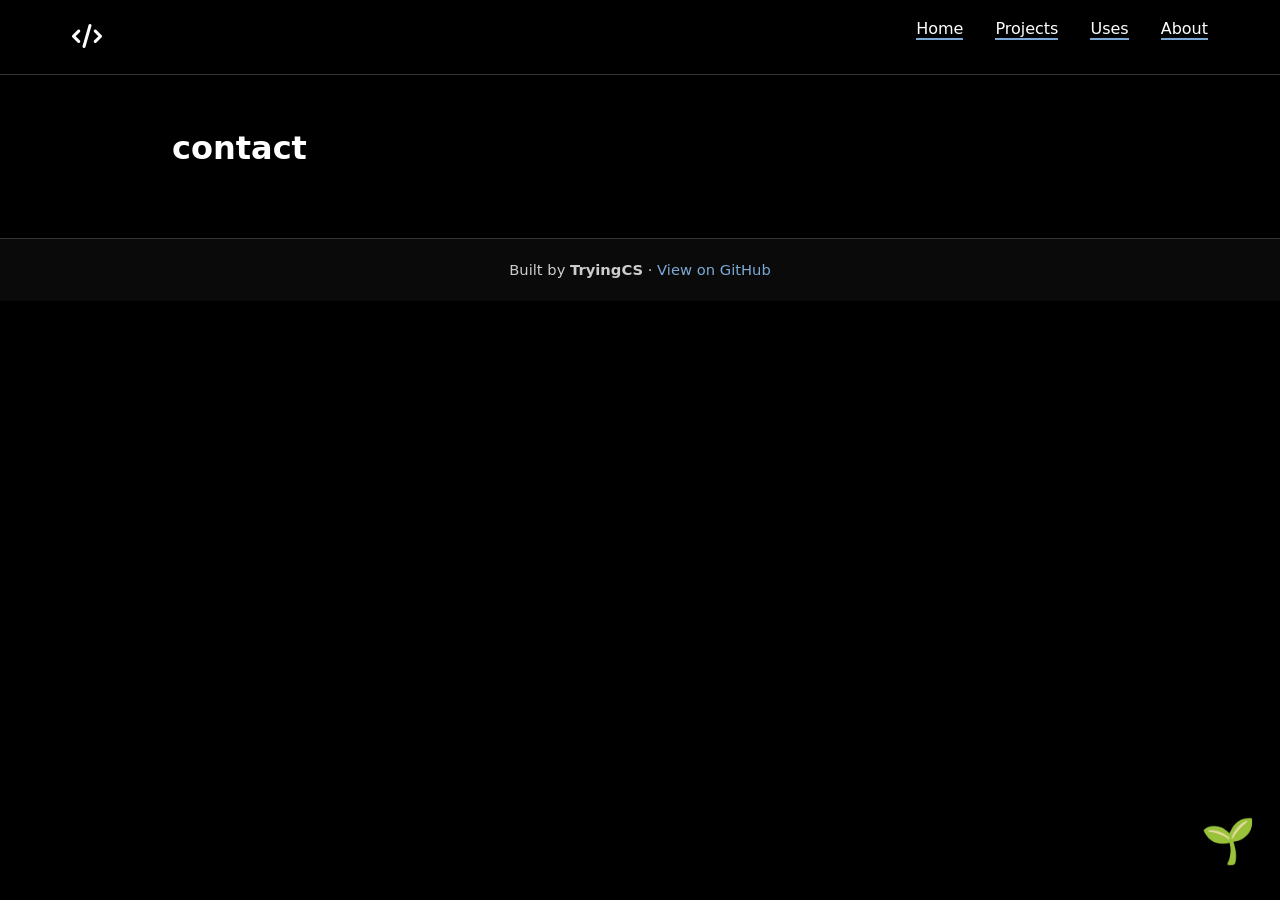
==== about/index.html @ 35458bf6 "remove  pages I don't want to add stuff to" ====
<!DOCTYPE html>
<html lang="en">
<head>
    <meta charset="UTF-8">
    <meta name="viewport" content="width=device-width, initial-scale=1.0">
    <title>Kissou's space</title>
    <link rel="stylesheet" href="https://cdnjs.cloudflare.com/ajax/libs/font-awesome/6.5.1/css/all.min.css">
    <link rel="stylesheet" href="/assets/css/style.css">
</head>
<body>
    <nav class="navbar">
        <div class="nav-container">
            <div class="nav-logo">
                <i class="fa-solid fa-code"></i>
                <span></span>
            </div>
            <ul class="nav-menu">
                <li class="nav-item"><a href="/" class="nav-link active">Home</a></li>
                <li class="nav-item"><a href="/projects/" class="nav-link">Projects</a></li>
                <li class="nav-item"><a href="/uses/" class="nav-link">Uses</a></li>
                <li class="nav-item"><a href="/about/" class="nav-link">About</a></li>

            </ul>
            <div class="hamburger" aria-label="Toggle menu">
                <span></span>
                <span></span>
                <span></span>
            </div>
        </div>
    </nav>

    <main class="container">
<h1>contact</h1>    
<a href=""></a>
    </main>

    <footer class="site-footer">
        <p>
            Built by <strong>TryingCS</strong> ·
            <a href="https://github.com/TryingCS/TryingCS.github.io" target="_blank" rel="noreferrer">View on GitHub</a>
        </p>
    </footer>

    <img id="watering-can" src="/assets/watering-can.png" alt="">
    <div id="plant-wrap" title="Water the plant"><span id="plant">🌱</span></div>
    <div id="water-popup"></div>

    <script src="/assets/js/plant.js"></script>
    <script src="/assets/js/navbar.js"></script>
</body>
</html>
---- assets/css/style.css ----
:root {
    --bg-main: #000000;
    --text-main: #ffffff;
    --text-sub: #cccccc;
    --card-bg: #111111;
    --navbar-border: #333333;
    --accent: #7ca9d6; /* Blue for links/accents */
    --shadow: rgba(202, 50, 50, 0.05);
}

/* Base Reset */
* { margin: 0; padding: 0; box-sizing: border-box; }

body {
    background-color: var(--bg-main);
    color: var(--text-main);
    font-family: system-ui, -apple-system, "Segoe UI", Roboto, sans-serif;
    line-height: 1.6;
}

/* Typography & Links */
h1, h2, h3, h4 { color: var(--text-main); margin: 2rem 0 1rem; }
p, ul, ol { margin-bottom: 1rem; }
ul { padding-left: 2rem; }

a { color: var(--accent); text-decoration: none; transition: color 0.2s ease; }
a:hover { color: #80c1ff; text-decoration: underline; }

/* Navbar */
.navbar {
    background-color: var(--bg-main);
    border-bottom: 1px solid var(--navbar-border);
    padding: 1rem 0;
    position: sticky;
    top: 0;
    z-index: 100;
}

.nav-container {
    max-width: 1200px;
    margin: 0 auto;
    padding: 0 2rem;
    display: flex;
    justify-content: space-between;
    align-items: center;
}

.nav-logo { font-size: 1.5rem; color: var(--text-main); }
.nav-menu { display: flex; list-style: none; gap: 2rem; }
.nav-link { color: var(--text-sub); font-weight: 500; }
.nav-link:hover { color: var(--text-main); text-decoration: none; }
.nav-link.active { color: var(--text-main); border-bottom: 2px solid var(--accent); }

/* Hamburger */
.hamburger { display: none; cursor: pointer; }
.hamburger span { display: block; width: 25px; height: 3px; margin: 5px 0; background-color: var(--text-main); }

/* Main Content */
.container { max-width: 1000px; margin: 3rem auto; padding: 0 2rem; }

/* --- PROJECTS & CARDS --- */
.hero { text-align: center; margin-bottom: 4rem; padding-top: 1rem; }
.hero h1 {
    font-size: clamp(2.3rem, 4vw, 4rem);
    font-weight: 700;
    margin-bottom: 1rem;
    color: var(--text-main);
    letter-spacing: 0.04em;
    text-transform: uppercase;
}
.subtitle {
    font-size: 1.08rem;
    color: var(--text-sub);
    max-width: 700px;
    margin: 0 auto;
    font-style: italic;
}

.featured-section { margin-bottom: 4rem; }
.featured-section h2 {
    font-size: clamp(1.8rem, 3vw, 2.4rem);
    font-weight: 700;
    margin-bottom: 2rem;
    text-align: center;
    color: var(--text-main);
    letter-spacing: 0.08em;
    text-transform: uppercase;
}

.grid {
    display: grid;
    grid-template-columns: repeat(auto-fit, minmax(280px, 1fr));
    gap: 2rem;
    width: 100%;
    margin-bottom: 2rem;
}

.card {
    background: var(--card-bg);
    padding: 2rem 1.75rem;
    border-radius: 0.9rem;
    border: 1px solid var(--navbar-border);
    box-shadow: 0 6px 18px var(--shadow);
    transition: transform 0.2s ease, box-shadow 0.2s ease, border-color 0.2s ease;
    text-align: left;
    position: relative;
}

.card:hover {
    transform: translateY(-4px);
    box-shadow: 0 10px 24px rgba(255, 255, 255, 0.08);
    border-color: var(--accent);
}

.card-icon { font-size: 1.8rem; color: var(--accent); margin-bottom: 0.9rem; }

.card a {
    text-decoration: none;
    color: var(--text-main);
    font-weight: 700;
    font-size: 1.2rem;
    display: block;
    margin-bottom: 0.5rem;
    transition: color 0.2s;
}

.card a:hover { color: var(--accent); }
.card p { color: var(--text-sub); margin: 0.5rem 0 0; line-height: 1.55; }

.tags { margin-top: 1.25rem; display: flex; gap: 0.5rem; flex-wrap: wrap; }
.tag {
    background: #222222;
    color: var(--text-sub);
    padding: 0.35rem 0.7rem;
    border-radius: 999px;
    font-size: 0.72rem;
    font-weight: 600;
    letter-spacing: 0.04em;
    text-transform: uppercase;
    border: 1px solid #444444;
}

.page-section {
    background: var(--card-bg);
    border: 1px solid var(--navbar-border);
    border-radius: 0.9rem;
    padding: 2rem;
    text-align: center;
}

.cta-button {
    display: inline-block;
    padding: 0.8rem 1.8rem;
    background: var(--accent);
    color: #000000;
    text-decoration: none;
    border-radius: 0.5rem;
    font-weight: 700;
    letter-spacing: 0.04em;
    text-transform: uppercase;
    border: 1px solid var(--accent);
    transition: background-color 0.2s ease, transform 0.2s ease;
}

.cta-button:hover { background: #80c1ff; transform: translateY(-1px); }

/* --- PLANT EASTER EGG --- */
#plant-wrap {
    position: fixed;
    bottom: 1.5rem;
    right: 1.5rem;
    z-index: 10;
    font-size: 2.75rem;
    cursor: pointer;
    user-select: none;
    transition: transform 0.2s;
}
#plant-wrap:hover { transform: scale(1.05); }
#plant-wrap:active { transform: scale(0.97); }

#water-popup {
    position: fixed;
    bottom: 6rem;
    right: 1.5rem;
    z-index: 10;
    background: var(--card-bg);
    border: 1px solid var(--navbar-border);
    border-radius: 0.6rem;
    padding: 0.65rem 0.9rem;
    font-size: 0.82rem;
    opacity: 0;
    pointer-events: none;
    transform: translateY(6px);
    transition: opacity 0.25s, transform 0.25s;
    color: var(--text-main);
    box-shadow: 0 8px 20px rgba(255,255,255,0.06);
}

#water-popup.show { opacity: 1; transform: translateY(0); }

#watering-can {
    position: fixed;
    right: 5.5rem;
    bottom: 5rem;
    width: 110px;
    z-index: 11;
    pointer-events: none;
    opacity: 0;
    transform: rotate(-10deg) translateY(14px);
    transform-origin: 50% 85%;
    transition: opacity 0.3s ease, transform 0.35s ease;
    /* Add a subtle white glow so the watering can doesn't disappear into the black background */
    filter: drop-shadow(0 0 3px rgba(255, 255, 255, 0.8)); 
}

body.watering #watering-can {
    opacity: 1;
    transform: rotate(45deg) translateY(0);
}

.drop {
    position: fixed;
    z-index: 9;
    color: var(--accent);
    pointer-events: none;
    animation: fall 0.65s ease-in forwards;
}

@keyframes fall {
    to { transform: translate(12px, 60px); opacity: 0; }
}

/* --- FOOTER --- */
.site-footer {
    border-top: 1px solid var(--navbar-border);
    background: #0a0a0a;
    padding: 1.2rem 1rem;
    text-align: center;
    margin-top: 4rem;
}
.site-footer p { color: var(--text-sub); font-size: 0.92rem; margin: 0; }
.site-footer a { color: var(--accent); text-decoration: none; }
.site-footer a:hover { text-decoration: underline; }

/* --- MOBILE RESPONSIVENESS --- */
@media (max-width: 768px) {
    .nav-menu {
        position: fixed;
        left: -100%;
        top: 70px;
        flex-direction: column;
        background-color: var(--bg-main);
        width: 100%;
        text-align: center;
        transition: 0.3s;
        padding: 2rem 0;
        border-bottom: 1px solid var(--navbar-border);
    }
    .nav-menu.active { left: 0; }
    .hamburger { display: block; }
    
    #watering-can { width: 80px; right: 4rem; bottom: 4rem; }
    #plant-wrap { font-size: 2rem; right: 1rem; bottom: 1rem; }
    #water-popup { bottom: 4.5rem; right: 1rem; }
}
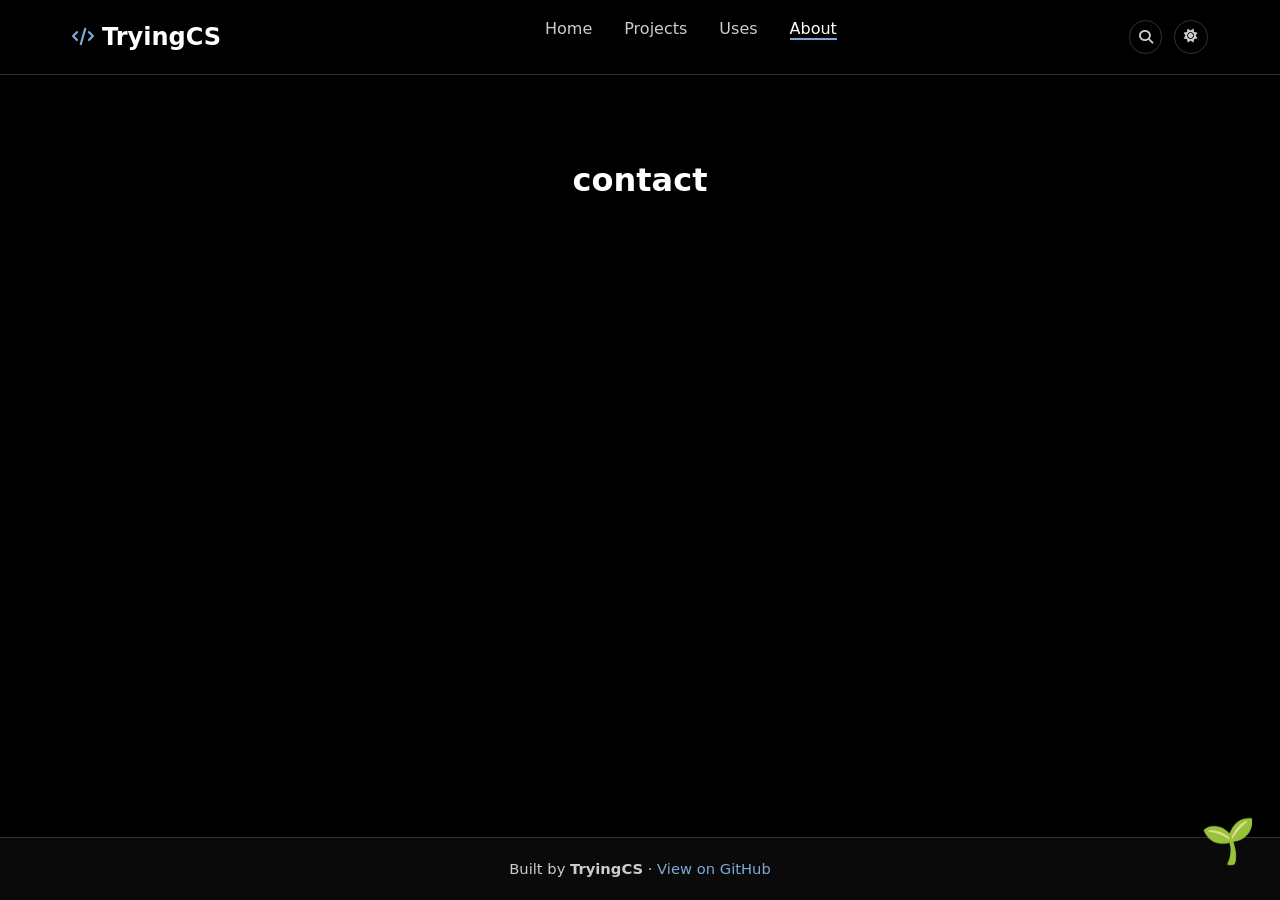
==== commit c1f778c5: "feat: add light theme toggle, navbar search, and consistent nav/footer Replace the mobile-only float" ====
--- a/about/index.html
+++ b/about/index.html
@@ -6,25 +6,38 @@
     <title>Kissou's space</title>
     <link rel="stylesheet" href="https://cdnjs.cloudflare.com/ajax/libs/font-awesome/6.5.1/css/all.min.css">
     <link rel="stylesheet" href="/assets/css/style.css">
+    <script>
+        // Apply a saved theme before paint so switching never flashes.
+        try { if (localStorage.getItem('theme') === 'light') document.documentElement.dataset.theme = 'light'; } catch (e) {}
+    </script>
 </head>
 <body>
     <nav class="navbar">
         <div class="nav-container">
-            <div class="nav-logo">
-                <i class="fa-solid fa-code"></i>
-                <span></span>
-            </div>
+            <a class="nav-logo" href="/">
+                <i class="fa-solid fa-code" aria-hidden="true"></i>
+                <span>TryingCS</span>
+            </a>
             <ul class="nav-menu">
-                <li class="nav-item"><a href="/" class="nav-link active">Home</a></li>
+                <li class="nav-item"><a href="/" class="nav-link">Home</a></li>
                 <li class="nav-item"><a href="/projects/" class="nav-link">Projects</a></li>
                 <li class="nav-item"><a href="/uses/" class="nav-link">Uses</a></li>
-                <li class="nav-item"><a href="/about/" class="nav-link">About</a></li>
+                <li class="nav-item"><a href="/about/" class="nav-link active" aria-current="page">About</a></li>
 
             </ul>
-            <div class="hamburger" aria-label="Toggle menu">
-                <span></span>
-                <span></span>
-                <span></span>
+            <div class="nav-actions">
+                <button type="button" class="nav-icon-btn" data-palette-open aria-label="Search pages" title="Search pages (Ctrl K)">
+                    <i class="fa-solid fa-magnifying-glass"></i>
+                </button>
+                <button type="button" class="theme-toggle" aria-label="Switch to light mode" aria-pressed="false" title="Switch to light mode">
+                    <i class="fa-solid fa-sun theme-icon theme-icon-sun" aria-hidden="true"></i>
+                    <i class="fa-solid fa-moon theme-icon theme-icon-moon" aria-hidden="true"></i>
+                </button>
+                <div class="hamburger" aria-label="Toggle menu">
+                    <span></span>
+                    <span></span>
+                    <span></span>
+                </div>
             </div>
         </div>
     </nav>
@@ -47,5 +60,7 @@
 
     <script src="/assets/js/plant.js"></script>
     <script src="/assets/js/navbar.js"></script>
+    <script src="/assets/js/theme.js"></script>
+    <script src="/assets/js/palette.js"></script>
 </body>
 </html>
--- a/assets/css/style.css
+++ b/assets/css/style.css
@@ -5,7 +5,40 @@
     --card-bg: #111111;
     --navbar-border: #333333;
     --accent: #7ca9d6; /* Blue for links/accents */
+    --accent-hover: #80c1ff;
+    --accent-contrast: #000000;
     --shadow: rgba(202, 50, 50, 0.05);
+    --card-hover-shadow: rgba(255, 255, 255, 0.08);
+    --popup-shadow: rgba(255, 255, 255, 0.06);
+    --footer-bg: #0a0a0a;
+    --tag-bg: #222222;
+    --tag-border: #444444;
+    --overlay: rgba(0, 0, 0, 0.5);
+    --hover-tint: rgba(124, 169, 214, 0.14);
+    --can-glow: rgba(255, 255, 255, 0.8);
+    color-scheme: dark;
+}
+
+/* Light theme — only applied when the toggle (or a saved choice) sets data-theme */
+html[data-theme="light"] {
+    --bg-main: #f8f7f4;
+    --text-main: #14161a;
+    --text-sub: #5a6068;
+    --card-bg: #ffffff;
+    --navbar-border: #e3e0d8;
+    --accent: #2f6ea8;
+    --accent-hover: #20507d;
+    --accent-contrast: #ffffff;
+    --shadow: rgba(23, 32, 53, 0.06);
+    --card-hover-shadow: rgba(23, 32, 53, 0.12);
+    --popup-shadow: rgba(23, 32, 53, 0.12);
+    --footer-bg: #f1efe9;
+    --tag-bg: #eeece5;
+    --tag-border: #dcd8ce;
+    --overlay: rgba(24, 26, 30, 0.35);
+    --hover-tint: rgba(47, 110, 168, 0.1);
+    --can-glow: rgba(0, 0, 0, 0.25);
+    color-scheme: light;
 }
 
 /* Base Reset */
@@ -16,7 +49,15 @@
     color: var(--text-main);
     font-family: system-ui, -apple-system, "Segoe UI", Roboto, sans-serif;
     line-height: 1.6;
-}
+    transition: background-color 0.3s ease, color 0.3s ease;
+    /* Keep the footer at the bottom even when the page is only a few lines tall */
+    min-height: 100vh;
+    min-height: 100dvh;
+    display: flex;
+    flex-direction: column;
+}
+
+main { flex: 1 0 auto; }
 
 /* Typography & Links */
 h1, h2, h3, h4 { color: var(--text-main); margin: 2rem 0 1rem; }
@@ -24,7 +65,7 @@
 ul { padding-left: 2rem; }
 
 a { color: var(--accent); text-decoration: none; transition: color 0.2s ease; }
-a:hover { color: #80c1ff; text-decoration: underline; }
+a:hover { color: var(--accent-hover); text-decoration: underline; }
 
 /* Navbar */
 .navbar {
@@ -34,6 +75,7 @@
     position: sticky;
     top: 0;
     z-index: 100;
+    transition: background-color 0.3s ease, border-color 0.3s ease;
 }
 
 .nav-container {
@@ -45,7 +87,64 @@
     align-items: center;
 }
 
-.nav-logo { font-size: 1.5rem; color: var(--text-main); }
+.nav-logo {
+    display: inline-flex;
+    align-items: center;
+    gap: 0.5rem;
+    font-size: 1.5rem;
+    font-weight: 700;
+    color: var(--text-main);
+    text-decoration: none;
+    white-space: nowrap;
+}
+.nav-logo i { font-size: 1.1rem; color: var(--accent); }
+.nav-logo:hover { color: var(--accent); text-decoration: none; }
+.nav-logo:focus-visible { outline: 2px solid var(--accent); outline-offset: 4px; border-radius: 4px; }
+
+.nav-actions { display: flex; align-items: center; gap: 0.75rem; }
+
+/* Search + theme buttons */
+.nav-icon-btn,
+.theme-toggle {
+    position: relative;
+    display: inline-flex;
+    align-items: center;
+    justify-content: center;
+    width: 2.1rem;
+    height: 2.1rem;
+    padding: 0;
+    border-radius: 50%;
+    border: 1px solid var(--navbar-border);
+    background: transparent;
+    color: var(--text-sub);
+    cursor: pointer;
+    transition: color 0.2s ease, border-color 0.2s ease, background-color 0.2s ease, transform 0.15s ease;
+}
+
+.nav-icon-btn:hover,
+.theme-toggle:hover {
+    color: var(--text-main);
+    border-color: var(--accent);
+    background: var(--hover-tint);
+}
+
+.nav-icon-btn:active,
+.theme-toggle:active { transform: scale(0.94); }
+
+.nav-icon-btn:focus-visible,
+.theme-toggle:focus-visible { outline: 2px solid var(--accent); outline-offset: 2px; }
+
+.nav-icon-btn i { font-size: 0.88rem; }
+
+.theme-toggle i {
+    position: absolute;
+    font-size: 0.85rem;
+    transition: opacity 0.25s ease, transform 0.4s cubic-bezier(0.4, 0, 0.2, 1);
+}
+.theme-icon-sun { opacity: 1; transform: rotate(0) scale(1); }
+.theme-icon-moon { opacity: 0; transform: rotate(-70deg) scale(0.5); }
+html[data-theme="light"] .theme-icon-sun { opacity: 0; transform: rotate(70deg) scale(0.5); }
+html[data-theme="light"] .theme-icon-moon { opacity: 1; transform: rotate(0) scale(1); }
 .nav-menu { display: flex; list-style: none; gap: 2rem; }
 .nav-link { color: var(--text-sub); font-weight: 500; }
 .nav-link:hover { color: var(--text-main); text-decoration: none; }
@@ -76,17 +175,6 @@
     font-style: italic;
 }
 
-.featured-section { margin-bottom: 4rem; }
-.featured-section h2 {
-    font-size: clamp(1.8rem, 3vw, 2.4rem);
-    font-weight: 700;
-    margin-bottom: 2rem;
-    text-align: center;
-    color: var(--text-main);
-    letter-spacing: 0.08em;
-    text-transform: uppercase;
-}
-
 .grid {
     display: grid;
     grid-template-columns: repeat(auto-fit, minmax(280px, 1fr));
@@ -101,14 +189,14 @@
     border-radius: 0.9rem;
     border: 1px solid var(--navbar-border);
     box-shadow: 0 6px 18px var(--shadow);
-    transition: transform 0.2s ease, box-shadow 0.2s ease, border-color 0.2s ease;
+    transition: transform 0.2s ease, box-shadow 0.2s ease, border-color 0.2s ease, background-color 0.3s ease;
     text-align: left;
     position: relative;
 }
 
 .card:hover {
     transform: translateY(-4px);
-    box-shadow: 0 10px 24px rgba(255, 255, 255, 0.08);
+    box-shadow: 0 10px 24px var(--card-hover-shadow);
     border-color: var(--accent);
 }
 
@@ -129,7 +217,7 @@
 
 .tags { margin-top: 1.25rem; display: flex; gap: 0.5rem; flex-wrap: wrap; }
 .tag {
-    background: #222222;
+    background: var(--tag-bg);
     color: var(--text-sub);
     padding: 0.35rem 0.7rem;
     border-radius: 999px;
@@ -137,22 +225,15 @@
     font-weight: 600;
     letter-spacing: 0.04em;
     text-transform: uppercase;
-    border: 1px solid #444444;
-}
-
-.page-section {
-    background: var(--card-bg);
-    border: 1px solid var(--navbar-border);
-    border-radius: 0.9rem;
-    padding: 2rem;
-    text-align: center;
+    border: 1px solid var(--tag-border);
+    transition: background-color 0.3s ease, border-color 0.3s ease, color 0.3s ease;
 }
 
 .cta-button {
     display: inline-block;
     padding: 0.8rem 1.8rem;
     background: var(--accent);
-    color: #000000;
+    color: var(--accent-contrast);
     text-decoration: none;
     border-radius: 0.5rem;
     font-weight: 700;
@@ -162,7 +243,7 @@
     transition: background-color 0.2s ease, transform 0.2s ease;
 }
 
-.cta-button:hover { background: #80c1ff; transform: translateY(-1px); }
+.cta-button:hover { background: var(--accent-hover); transform: translateY(-1px); }
 
 /* --- PLANT EASTER EGG --- */
 #plant-wrap {
@@ -193,7 +274,7 @@
     transform: translateY(6px);
     transition: opacity 0.25s, transform 0.25s;
     color: var(--text-main);
-    box-shadow: 0 8px 20px rgba(255,255,255,0.06);
+    box-shadow: 0 8px 20px var(--popup-shadow);
 }
 
 #water-popup.show { opacity: 1; transform: translateY(0); }
@@ -210,7 +291,7 @@
     transform-origin: 50% 85%;
     transition: opacity 0.3s ease, transform 0.35s ease;
     /* Add a subtle white glow so the watering can doesn't disappear into the black background */
-    filter: drop-shadow(0 0 3px rgba(255, 255, 255, 0.8)); 
+    filter: drop-shadow(0 0 3px var(--can-glow)); 
 }
 
 body.watering #watering-can {
@@ -233,17 +314,37 @@
 /* --- FOOTER --- */
 .site-footer {
     border-top: 1px solid var(--navbar-border);
-    background: #0a0a0a;
+    background: var(--footer-bg);
     padding: 1.2rem 1rem;
     text-align: center;
     margin-top: 4rem;
+    transition: background-color 0.3s ease, border-color 0.3s ease;
 }
 .site-footer p { color: var(--text-sub); font-size: 0.92rem; margin: 0; }
 .site-footer a { color: var(--accent); text-decoration: none; }
 .site-footer a:hover { text-decoration: underline; }
 
+/* --- EXTRA (PALETTE-ONLY) PAGES MIRRORED INTO THE MOBILE MENU --- */
+.nav-more,
+.nav-more-label { display: none; }
+
 /* --- MOBILE RESPONSIVENESS --- */
 @media (max-width: 768px) {
+    .nav-more { display: block; }
+    .nav-more-label {
+        display: block;
+        width: min(240px, 76%);
+        margin: 0 auto;
+        padding-top: 1.25rem;
+        border-top: 1px solid var(--navbar-border);
+        font-size: 0.68rem;
+        font-weight: 600;
+        letter-spacing: 0.16em;
+        text-transform: uppercase;
+        color: var(--text-sub);
+        opacity: 0.85;
+    }
+
     .nav-menu {
         position: fixed;
         left: -100%;
@@ -258,6 +359,9 @@
     }
     .nav-menu.active { left: 0; }
     .hamburger { display: block; }
+    .nav-actions { gap: 0.6rem; }
+    .nav-icon-btn,
+    .theme-toggle { width: 2.25rem; height: 2.25rem; }
     
     #watering-can { width: 80px; right: 4rem; bottom: 4rem; }
     #plant-wrap { font-size: 2rem; right: 1rem; bottom: 1rem; }
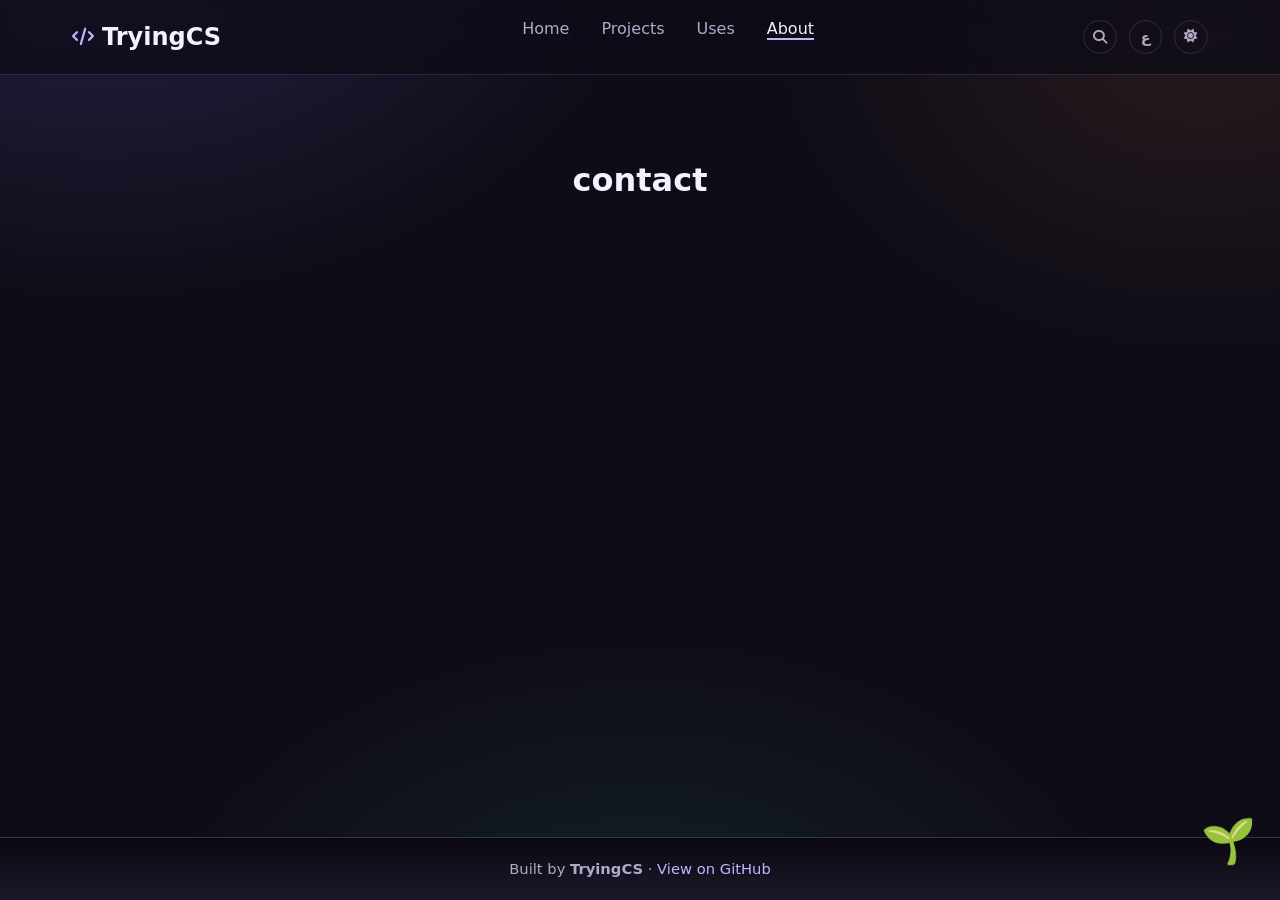
==== commit b5b1c8fa: "colors and stuff" ====
--- a/about/index.html
+++ b/about/index.html
@@ -1,11 +1,12 @@
 <!DOCTYPE html>
-<html lang="en">
+<html lang="en" dir="ltr">
 <head>
     <meta charset="UTF-8">
     <meta name="viewport" content="width=device-width, initial-scale=1.0">
-    <title>Kissou's space</title>
+    <title data-i18n="about.title">Kissou's space</title>
     <link rel="stylesheet" href="https://cdnjs.cloudflare.com/ajax/libs/font-awesome/6.5.1/css/all.min.css">
     <link rel="stylesheet" href="/assets/css/style.css">
+    <script src="/assets/js/i18n.js"></script>
     <script>
         // Apply a saved theme before paint so switching never flashes.
         try { if (localStorage.getItem('theme') === 'light') document.documentElement.dataset.theme = 'light'; } catch (e) {}
@@ -19,15 +20,18 @@
                 <span>TryingCS</span>
             </a>
             <ul class="nav-menu">
-                <li class="nav-item"><a href="/" class="nav-link">Home</a></li>
-                <li class="nav-item"><a href="/projects/" class="nav-link">Projects</a></li>
-                <li class="nav-item"><a href="/uses/" class="nav-link">Uses</a></li>
-                <li class="nav-item"><a href="/about/" class="nav-link active" aria-current="page">About</a></li>
+                <li class="nav-item"><a href="/" class="nav-link" data-i18n="nav.home">Home</a></li>
+                <li class="nav-item"><a href="/projects/" class="nav-link" data-i18n="nav.projects">Projects</a></li>
+                <li class="nav-item"><a href="/uses/" class="nav-link" data-i18n="nav.uses">Uses</a></li>
+                <li class="nav-item"><a href="/about/" class="nav-link active" aria-current="page" data-i18n="nav.about">About</a></li>
 
             </ul>
             <div class="nav-actions">
-                <button type="button" class="nav-icon-btn" data-palette-open aria-label="Search pages" title="Search pages (Ctrl K)">
+                <button type="button" class="nav-icon-btn" data-palette-open data-i18n-attr="aria-label:nav.search;title:nav.searchTitle" aria-label="Search pages" title="Search pages (Ctrl K)">
                     <i class="fa-solid fa-magnifying-glass"></i>
+                </button>
+                <button type="button" class="lang-toggle" data-lang-toggle aria-label="Switch to Arabic" title="Switch to Arabic">
+                    <span data-lang-label aria-hidden="true">ع</span>
                 </button>
                 <button type="button" class="theme-toggle" aria-label="Switch to light mode" aria-pressed="false" title="Switch to light mode">
                     <i class="fa-solid fa-sun theme-icon theme-icon-sun" aria-hidden="true"></i>
@@ -43,19 +47,19 @@
     </nav>
 
     <main class="container">
-<h1>contact</h1>    
-<a href=""></a>
+        <h1 data-i18n="about.heading">contact</h1>
+        <a href=""></a>
     </main>
 
     <footer class="site-footer">
         <p>
-            Built by <strong>TryingCS</strong> ·
-            <a href="https://github.com/TryingCS/TryingCS.github.io" target="_blank" rel="noreferrer">View on GitHub</a>
+            <span data-i18n="footer.builtBy">Built by</span> <strong>TryingCS</strong> ·
+            <a href="https://github.com/TryingCS/TryingCS.github.io" target="_blank" rel="noreferrer" data-i18n="footer.viewGithub">View on GitHub</a>
         </p>
     </footer>
 
     <img id="watering-can" src="/assets/watering-can.png" alt="">
-    <div id="plant-wrap" title="Water the plant"><span id="plant">🌱</span></div>
+    <div id="plant-wrap" title="Water the plant" data-i18n-attr="title:plant.title"><span id="plant">🌱</span></div>
     <div id="water-popup"></div>
 
     <script src="/assets/js/plant.js"></script>
--- a/assets/css/style.css
+++ b/assets/css/style.css
@@ -1,43 +1,59 @@
+/* Night garden: deep violet ink, iris primary, apricot + jade companions. */
 :root {
-    --bg-main: #000000;
-    --text-main: #ffffff;
-    --text-sub: #cccccc;
-    --card-bg: #111111;
-    --navbar-border: #333333;
-    --accent: #7ca9d6; /* Blue for links/accents */
-    --accent-hover: #80c1ff;
-    --accent-contrast: #000000;
-    --shadow: rgba(202, 50, 50, 0.05);
-    --card-hover-shadow: rgba(255, 255, 255, 0.08);
-    --popup-shadow: rgba(255, 255, 255, 0.06);
-    --footer-bg: #0a0a0a;
-    --tag-bg: #222222;
-    --tag-border: #444444;
-    --overlay: rgba(0, 0, 0, 0.5);
-    --hover-tint: rgba(124, 169, 214, 0.14);
-    --can-glow: rgba(255, 255, 255, 0.8);
+    --bg-main: #0e0c16;
+    --text-main: #f3f0ff;
+    --text-sub: #b1a9c7;
+    --card-bg: #161327;
+    --card-sheen: rgba(163, 141, 255, 0.14);
+    --navbar-bg: rgba(14, 12, 22, 0.78);
+    --navbar-border: rgba(178, 160, 255, 0.18);
+    --accent: #c4b2ff;
+    --accent-hover: #e6dfff;
+    --accent-2: #ffb27a;
+    --accent-3: #7fe5c4;
+    --accent-contrast: #120e1e;
+    --shadow: rgba(4, 2, 10, 0.55);
+    --card-hover-shadow: rgba(196, 178, 255, 0.22);
+    --popup-shadow: rgba(4, 2, 10, 0.6);
+    --footer-bg: #0a0812;
+    --tag-bg: rgba(196, 178, 255, 0.07);
+    --tag-border: rgba(196, 178, 255, 0.24);
+    --overlay: rgba(8, 6, 16, 0.66);
+    --hover-tint: rgba(196, 178, 255, 0.12);
+    --glow-a: rgba(139, 116, 255, 0.22);
+    --glow-b: rgba(255, 150, 96, 0.10);
+    --glow-c: rgba(74, 214, 176, 0.12);
+    --can-glow: rgba(196, 178, 255, 0.55);
     color-scheme: dark;
 }
 
-/* Light theme — only applied when the toggle (or a saved choice) sets data-theme */
+/* Light theme — only applied when the toggle (or a saved choice) sets data-theme.
+   Morning garden: lavender paper, iris ink, marigold + jade companions. */
 html[data-theme="light"] {
-    --bg-main: #f8f7f4;
-    --text-main: #14161a;
-    --text-sub: #5a6068;
+    --bg-main: #f6f4fb;
+    --text-main: #1b1830;
+    --text-sub: #57526e;
     --card-bg: #ffffff;
-    --navbar-border: #e3e0d8;
-    --accent: #2f6ea8;
-    --accent-hover: #20507d;
+    --card-sheen: rgba(124, 96, 226, 0.07);
+    --navbar-bg: rgba(246, 244, 251, 0.82);
+    --navbar-border: #e4def4;
+    --accent: #5b3fc4;
+    --accent-hover: #3d2a95;
+    --accent-2: #a45a00;
+    --accent-3: #0d7a63;
     --accent-contrast: #ffffff;
-    --shadow: rgba(23, 32, 53, 0.06);
-    --card-hover-shadow: rgba(23, 32, 53, 0.12);
-    --popup-shadow: rgba(23, 32, 53, 0.12);
-    --footer-bg: #f1efe9;
-    --tag-bg: #eeece5;
-    --tag-border: #dcd8ce;
-    --overlay: rgba(24, 26, 30, 0.35);
-    --hover-tint: rgba(47, 110, 168, 0.1);
-    --can-glow: rgba(0, 0, 0, 0.25);
+    --shadow: rgba(44, 28, 96, 0.07);
+    --card-hover-shadow: rgba(91, 63, 196, 0.18);
+    --popup-shadow: rgba(44, 28, 96, 0.14);
+    --footer-bg: #efeaf9;
+    --tag-bg: #f1ecfd;
+    --tag-border: #ded4f4;
+    --overlay: rgba(24, 18, 44, 0.4);
+    --hover-tint: rgba(91, 63, 196, 0.08);
+    --glow-a: rgba(124, 96, 226, 0.16);
+    --glow-b: rgba(255, 166, 94, 0.22);
+    --glow-c: rgba(48, 190, 156, 0.14);
+    --can-glow: rgba(40, 28, 80, 0.22);
     color-scheme: light;
 }
 
@@ -46,6 +62,12 @@
 
 body {
     background-color: var(--bg-main);
+    /* Three fixed washes keep the base colour breathing on every page. */
+    background-image:
+        radial-gradient(58rem 42rem at 8% -12%, var(--glow-a), transparent 62%),
+        radial-gradient(46rem 34rem at 94% 4%, var(--glow-b), transparent 60%),
+        radial-gradient(52rem 38rem at 50% 112%, var(--glow-c), transparent 64%);
+    background-attachment: fixed;
     color: var(--text-main);
     font-family: system-ui, -apple-system, "Segoe UI", Roboto, sans-serif;
     line-height: 1.6;
@@ -59,17 +81,21 @@
 
 main { flex: 1 0 auto; }
 
+::selection { background: var(--accent); color: var(--accent-contrast); }
+
 /* Typography & Links */
 h1, h2, h3, h4 { color: var(--text-main); margin: 2rem 0 1rem; }
 p, ul, ol { margin-bottom: 1rem; }
-ul { padding-left: 2rem; }
+ul { padding-inline-start: 2rem; }
 
 a { color: var(--accent); text-decoration: none; transition: color 0.2s ease; }
 a:hover { color: var(--accent-hover); text-decoration: underline; }
 
 /* Navbar */
 .navbar {
-    background-color: var(--bg-main);
+    background-color: var(--navbar-bg);
+    -webkit-backdrop-filter: blur(14px) saturate(140%);
+    backdrop-filter: blur(14px) saturate(140%);
     border-bottom: 1px solid var(--navbar-border);
     padding: 1rem 0;
     position: sticky;
@@ -97,15 +123,17 @@
     text-decoration: none;
     white-space: nowrap;
 }
-.nav-logo i { font-size: 1.1rem; color: var(--accent); }
+.nav-logo i { font-size: 1.1rem; color: var(--accent); transition: color 0.2s ease; }
 .nav-logo:hover { color: var(--accent); text-decoration: none; }
+.nav-logo:hover i { color: var(--accent-2); }
 .nav-logo:focus-visible { outline: 2px solid var(--accent); outline-offset: 4px; border-radius: 4px; }
 
 .nav-actions { display: flex; align-items: center; gap: 0.75rem; }
 
 /* Search + theme buttons */
 .nav-icon-btn,
-.theme-toggle {
+.theme-toggle,
+.lang-toggle {
     position: relative;
     display: inline-flex;
     align-items: center;
@@ -122,19 +150,30 @@
 }
 
 .nav-icon-btn:hover,
-.theme-toggle:hover {
+.theme-toggle:hover,
+.lang-toggle:hover {
     color: var(--text-main);
     border-color: var(--accent);
     background: var(--hover-tint);
 }
 
 .nav-icon-btn:active,
-.theme-toggle:active { transform: scale(0.94); }
+.theme-toggle:active,
+.lang-toggle:active { transform: scale(0.94); }
 
 .nav-icon-btn:focus-visible,
-.theme-toggle:focus-visible { outline: 2px solid var(--accent); outline-offset: 2px; }
+.theme-toggle:focus-visible,
+.lang-toggle:focus-visible { outline: 2px solid var(--accent); outline-offset: 2px; }
 
 .nav-icon-btn i { font-size: 0.88rem; }
+
+/* Shows the language you would switch to, so it reads the same in both modes. */
+.lang-toggle {
+    font-family: inherit;
+    font-size: 0.9rem;
+    font-weight: 600;
+    line-height: 1;
+}
 
 .theme-toggle i {
     position: absolute;
@@ -166,6 +205,11 @@
     color: var(--text-main);
     letter-spacing: 0.04em;
     text-transform: uppercase;
+    /* Ink that picks up the iris and apricot hues of the palette. */
+    background-image: linear-gradient(100deg, var(--text-main) 0%, var(--text-main) 16%, var(--accent) 52%, var(--accent-2) 96%);
+    -webkit-background-clip: text;
+    background-clip: text;
+    -webkit-text-fill-color: transparent;
 }
 .subtitle {
     font-size: 1.08rem;
@@ -184,23 +228,29 @@
 }
 
 .card {
-    background: var(--card-bg);
+    background-color: var(--card-bg);
+    background-image: radial-gradient(130% 95% at 100% 0%, var(--card-sheen), transparent 62%);
     padding: 2rem 1.75rem;
     border-radius: 0.9rem;
     border: 1px solid var(--navbar-border);
     box-shadow: 0 6px 18px var(--shadow);
     transition: transform 0.2s ease, box-shadow 0.2s ease, border-color 0.2s ease, background-color 0.3s ease;
-    text-align: left;
+    text-align: start;
     position: relative;
 }
+
+/* Each card in a row keeps its own hue from the trio. */
+.card:nth-child(3n + 1) { --card-hue: var(--accent); }
+.card:nth-child(3n + 2) { --card-hue: var(--accent-2); }
+.card:nth-child(3n + 3) { --card-hue: var(--accent-3); }
 
 .card:hover {
     transform: translateY(-4px);
-    box-shadow: 0 10px 24px var(--card-hover-shadow);
-    border-color: var(--accent);
-}
-
-.card-icon { font-size: 1.8rem; color: var(--accent); margin-bottom: 0.9rem; }
+    border-color: color-mix(in srgb, var(--card-hue, var(--accent)) 55%, var(--navbar-border));
+    box-shadow: 0 12px 26px -10px color-mix(in srgb, var(--card-hue, var(--accent)) 55%, transparent);
+}
+
+.card-icon { font-size: 1.8rem; color: var(--card-hue, var(--accent)); margin-bottom: 0.9rem; transition: color 0.2s ease; }
 
 .card a {
     text-decoration: none;
@@ -212,13 +262,18 @@
     transition: color 0.2s;
 }
 
-.card a:hover { color: var(--accent); }
+.card a:hover { color: var(--card-hue, var(--accent)); }
 .card p { color: var(--text-sub); margin: 0.5rem 0 0; line-height: 1.55; }
 
 .tags { margin-top: 1.25rem; display: flex; gap: 0.5rem; flex-wrap: wrap; }
+.tag:nth-child(3n + 1) { --tag-hue: var(--accent); }
+.tag:nth-child(3n + 2) { --tag-hue: var(--accent-2); }
+.tag:nth-child(3n + 3) { --tag-hue: var(--accent-3); }
+
 .tag {
     background: var(--tag-bg);
-    color: var(--text-sub);
+    background-color: color-mix(in srgb, var(--tag-hue, var(--accent)) 9%, var(--tag-bg));
+    color: var(--tag-hue, var(--text-sub));
     padding: 0.35rem 0.7rem;
     border-radius: 999px;
     font-size: 0.72rem;
@@ -226,24 +281,26 @@
     letter-spacing: 0.04em;
     text-transform: uppercase;
     border: 1px solid var(--tag-border);
+    border-color: color-mix(in srgb, var(--tag-hue, var(--accent)) 32%, transparent);
     transition: background-color 0.3s ease, border-color 0.3s ease, color 0.3s ease;
 }
 
 .cta-button {
     display: inline-block;
     padding: 0.8rem 1.8rem;
-    background: var(--accent);
+    background-color: var(--accent);
+    background-image: linear-gradient(120deg, var(--accent), var(--accent-3));
     color: var(--accent-contrast);
     text-decoration: none;
     border-radius: 0.5rem;
     font-weight: 700;
     letter-spacing: 0.04em;
     text-transform: uppercase;
-    border: 1px solid var(--accent);
-    transition: background-color 0.2s ease, transform 0.2s ease;
-}
-
-.cta-button:hover { background: var(--accent-hover); transform: translateY(-1px); }
+    border: 1px solid transparent;
+    transition: filter 0.2s ease, transform 0.2s ease;
+}
+
+.cta-button:hover { filter: brightness(1.08); transform: translateY(-1px); }
 
 /* --- PLANT EASTER EGG --- */
 #plant-wrap {
@@ -256,7 +313,10 @@
     user-select: none;
     transition: transform 0.2s;
 }
-#plant-wrap:hover { transform: scale(1.05); }
+#plant-wrap:hover {
+    transform: scale(1.05);
+    filter: drop-shadow(0 6px 14px color-mix(in srgb, var(--accent-3) 45%, transparent));
+}
 #plant-wrap:active { transform: scale(0.97); }
 
 #water-popup {
@@ -266,6 +326,7 @@
     z-index: 10;
     background: var(--card-bg);
     border: 1px solid var(--navbar-border);
+    border-color: color-mix(in srgb, var(--accent-3) 40%, var(--navbar-border));
     border-radius: 0.6rem;
     padding: 0.65rem 0.9rem;
     font-size: 0.82rem;
@@ -314,7 +375,8 @@
 /* --- FOOTER --- */
 .site-footer {
     border-top: 1px solid var(--navbar-border);
-    background: var(--footer-bg);
+    background-color: var(--footer-bg);
+    background-image: linear-gradient(180deg, transparent, color-mix(in srgb, var(--accent) 10%, transparent));
     padding: 1.2rem 1rem;
     text-align: center;
     margin-top: 4rem;
@@ -347,23 +409,71 @@
 
     .nav-menu {
         position: fixed;
-        left: -100%;
+        /* Sits in place and fades in: a box parked off the inline-start side
+           would widen an RTL page and add a horizontal scrollbar. */
+        inset-inline-start: 0;
         top: 70px;
         flex-direction: column;
         background-color: var(--bg-main);
         width: 100%;
         text-align: center;
-        transition: 0.3s;
         padding: 2rem 0;
         border-bottom: 1px solid var(--navbar-border);
+        opacity: 0;
+        visibility: hidden;
+        pointer-events: none;
+        transition: opacity 0.25s ease, visibility 0.25s ease;
     }
-    .nav-menu.active { left: 0; }
+    .nav-menu.active {
+        opacity: 1;
+        visibility: visible;
+        pointer-events: auto;
+    }
     .hamburger { display: block; }
     .nav-actions { gap: 0.6rem; }
+    /* Three round buttons plus the burger need a little more room here. */
+    .nav-container { padding: 0 1rem; }
     .nav-icon-btn,
-    .theme-toggle { width: 2.25rem; height: 2.25rem; }
+    .theme-toggle,
+    .lang-toggle { width: 2.1rem; height: 2.1rem; }
     
     #watering-can { width: 80px; right: 4rem; bottom: 4rem; }
     #plant-wrap { font-size: 2rem; right: 1rem; bottom: 1rem; }
     #water-popup { bottom: 4.5rem; right: 1rem; }
-}+}
+
+/* --- RIGHT-TO-LEFT (Arabic) --- */
+
+/* The navbar keeps one arrangement in every language: the language button must
+   stay under the cursor after a click instead of jumping to the other side.
+   Arabic strings inside still shape correctly; only the bar stays LTR. */
+html[dir="rtl"] .navbar { direction: ltr; }
+
+/* Hold the first paint while a translated page swaps its built-in English
+   strings, so switching pages never flashes English. i18n.js sets and clears
+   this attribute (and has a timeout fallback so it can never stay hidden). */
+html { background-color: var(--bg-main); }
+html[data-i18n-pending] body { visibility: hidden; }
+
+html[dir="rtl"] body {
+    /* Arabic needs a face that shapes it and slightly looser leading. */
+    font-family: "Noto Sans Arabic", "Noto Naskh Arabic", "Segoe UI", Tahoma, system-ui, sans-serif;
+    line-height: 1.8;
+}
+
+/* Arabic has no letter case, and letter-spacing breaks the joins between letters. */
+html[dir="rtl"] .hero h1,
+html[dir="rtl"] .tag,
+html[dir="rtl"] .cta-button,
+html[dir="rtl"] .nav-more-label {
+    letter-spacing: normal;
+    text-transform: none;
+}
+
+/* Mirror the headline wash so it still runs from ink into colour. */
+html[dir="rtl"] .hero h1 {
+    background-image: linear-gradient(260deg, var(--text-main) 0%, var(--text-main) 16%, var(--accent) 52%, var(--accent-2) 96%);
+}
+
+html[dir="rtl"] .subtitle { font-style: normal; }
+html[dir="rtl"] .tag { font-size: 0.78rem; }
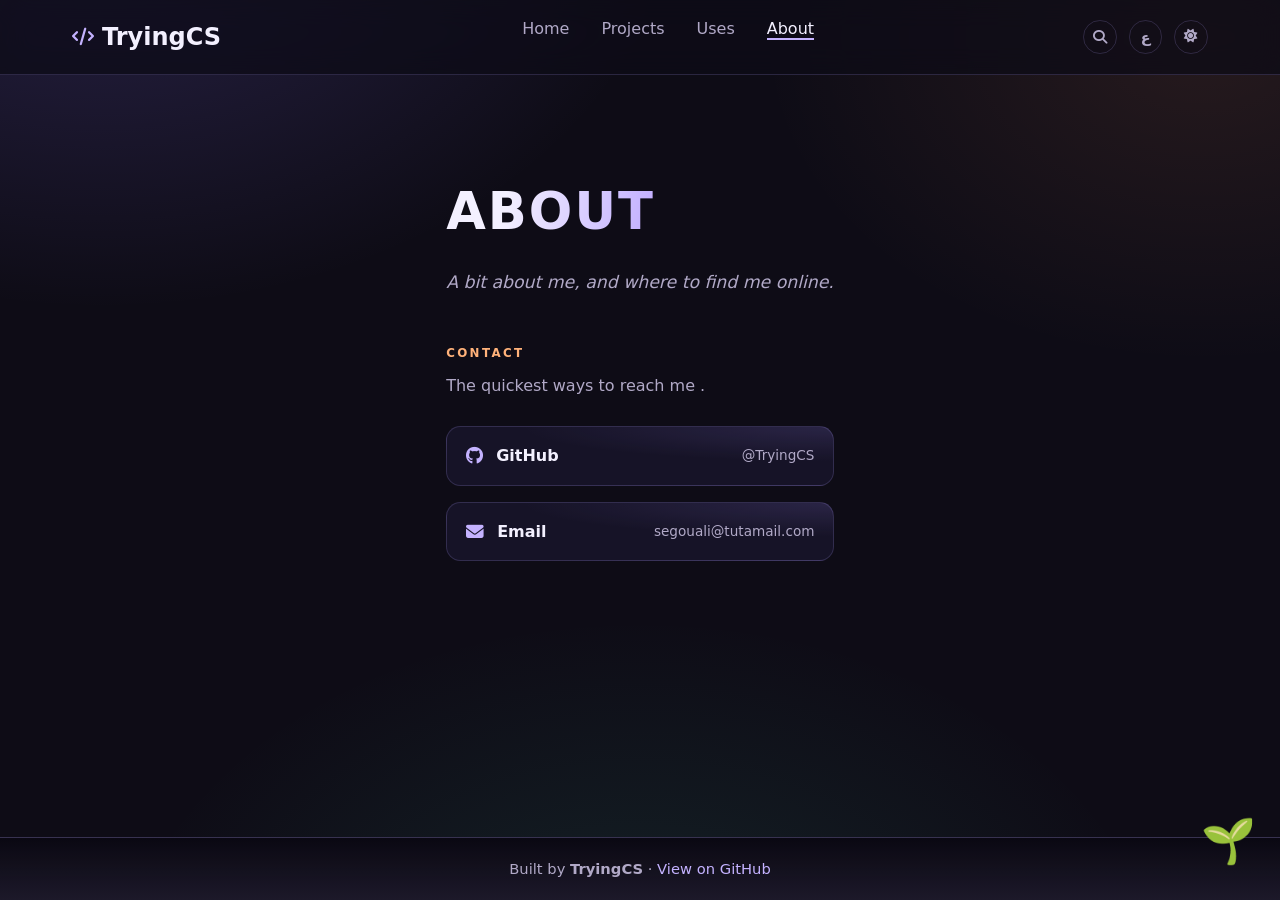
==== commit 6147a3fd: "feat:add contact info in /about" ====
--- a/about/index.html
+++ b/about/index.html
@@ -46,9 +46,33 @@
         </div>
     </nav>
 
-    <main class="container">
-        <h1 data-i18n="about.heading">contact</h1>
-        <a href=""></a>
+    <main class="container about">
+        <header class="hero about-hero">
+            <h1 data-i18n="about.heading">About</h1>
+            <p class="subtitle" data-i18n="about.subtitle">A bit about me, and where to find me online.</p>
+        </header>
+
+        <section class="about-section" aria-labelledby="about-contact">
+            <h2 id="about-contact" data-i18n="about.contact">Contact</h2>
+            <p data-i18n="about.contactNote">I'm here.</p>
+
+            <ul class="about-contacts">
+                <li>
+                    <a class="about-contact" href="https://github.com/TryingCS" target="_blank" rel="noreferrer">
+                        <i class="fa-brands fa-github" aria-hidden="true"></i>
+                        <span class="about-contact-label" data-i18n="about.github">GitHub</span>
+                        <span class="about-contact-value">@TryingCS</span>
+                    </a>
+                </li>
+                <li>
+                    <a class="about-contact" href="mailto:segouali@tutamail.com">
+                        <i class="fa-solid fa-envelope" aria-hidden="true"></i>
+                        <span class="about-contact-label" data-i18n="about.email">Email</span>
+                        <span class="about-contact-value">segouali@tutamail.com</span>
+                    </a>
+                </li>
+            </ul>
+        </section>
     </main>
 
     <footer class="site-footer">
--- a/assets/css/style.css
+++ b/assets/css/style.css
@@ -476,4 +476,261 @@
 }
 
 html[dir="rtl"] .subtitle { font-style: normal; }
-html[dir="rtl"] .tag { font-size: 0.78rem; }+html[dir="rtl"] .tag { font-size: 0.78rem; }
+/* --- USES PAGE (spec-sheet layout) --- */
+.uses-hero {
+    max-width: 60ch;
+    margin: 1rem 0 3rem;
+}
+
+.uses-eyebrow {
+    display: inline-flex;
+    align-items: center;
+    gap: 0.65rem;
+    margin: 0 0 1.1rem;
+    font-size: 0.72rem;
+    font-weight: 600;
+    letter-spacing: 0.22em;
+    text-transform: uppercase;
+    color: var(--accent-2);
+}
+
+.uses-eyebrow::before {
+    content: "";
+    width: 2.2rem;
+    height: 1px;
+    background: currentColor;
+    opacity: 0.75;
+}
+
+.uses-hero h1 {
+    margin: 0 0 1rem;
+    font-size: clamp(2.1rem, 4.4vw, 3.4rem);
+    font-weight: 700;
+    line-height: 1.06;
+    letter-spacing: -0.01em;
+    background-image: linear-gradient(100deg, var(--text-main) 0%, var(--text-main) 24%, var(--accent) 64%, var(--accent-2) 100%);
+    -webkit-background-clip: text;
+    background-clip: text;
+    -webkit-text-fill-color: transparent;
+}
+
+.uses-lede {
+    max-width: 54ch;
+    margin: 0;
+    font-size: 1.02rem;
+    color: var(--text-sub);
+}
+
+.uses-lede a {
+    color: var(--accent);
+    text-decoration: underline;
+    text-decoration-thickness: 1px;
+    text-underline-offset: 3px;
+    text-decoration-color: color-mix(in srgb, var(--accent) 45%, transparent);
+}
+
+.uses-lede a:hover { text-decoration-color: currentColor; text-decoration-thickness: 2px; }
+
+.uses-grid {
+    display: grid;
+    grid-template-columns: 1fr;
+    gap: 1.5rem;
+    align-items: start;
+    margin-bottom: 1rem;
+}
+
+.uses-panel {
+    --panel-hue: var(--accent);
+    position: relative;
+    overflow: hidden;
+    padding: 1.5rem 1.5rem 0.7rem;
+    border-radius: 1rem;
+    border: 1px solid var(--navbar-border);
+    background-color: var(--card-bg);
+    background-image: radial-gradient(120% 90% at 100% 0%, var(--card-sheen), transparent 62%);
+    box-shadow: 0 12px 30px -22px var(--shadow);
+    transition: border-color 0.25s ease, background-color 0.3s ease;
+}
+
+.uses-panel:nth-child(2) { --panel-hue: var(--accent-3); }
+
+/* A hairline of the panel's own hue, so the two sheets read apart. */
+.uses-panel::before {
+    content: "";
+    position: absolute;
+    top: 0;
+    inset-inline: 0;
+    height: 2px;
+    background-image: linear-gradient(90deg, transparent, color-mix(in srgb, var(--panel-hue) 70%, transparent), transparent);
+}
+
+.uses-panel:hover {
+    border-color: color-mix(in srgb, var(--panel-hue) 42%, var(--navbar-border));
+}
+
+.uses-panel-head {
+    display: grid;
+    grid-template-columns: auto 1fr;
+    align-items: center;
+    gap: 0.9rem;
+    padding-bottom: 1.15rem;
+    border-bottom: 1px solid var(--navbar-border);
+}
+
+.uses-panel-icon {
+    display: grid;
+    place-items: center;
+    width: 2.6rem;
+    height: 2.6rem;
+    border-radius: 0.7rem;
+    font-size: 1rem;
+    color: var(--panel-hue);
+    background-color: color-mix(in srgb, var(--panel-hue) 12%, transparent);
+    border: 1px solid color-mix(in srgb, var(--panel-hue) 30%, transparent);
+}
+
+.uses-panel-title h2 {
+    margin: 0;
+    font-size: 1.05rem;
+    font-weight: 650;
+    letter-spacing: 0.02em;
+}
+
+.uses-panel-note {
+    margin: 0.15rem 0 0;
+    font-size: 0.8rem;
+    color: var(--text-sub);
+}
+
+.uses-list { margin: 0; padding: 0; }
+
+.uses-item {
+    display: grid;
+    grid-template-columns: 8.5rem 1fr;
+    gap: 0.3rem 1rem;
+    align-items: baseline;
+    margin-inline: -0.55rem;
+    padding: 0.95rem 0.55rem;
+    border-radius: 0.5rem;
+    border-bottom: 1px solid color-mix(in srgb, var(--navbar-border) 75%, transparent);
+    transition: background-color 0.2s ease;
+}
+
+.uses-item:last-child { border-bottom: 0; }
+
+.uses-item:hover { background-color: color-mix(in srgb, var(--panel-hue) 7%, transparent); }
+
+.uses-item dt {
+    font-size: 0.7rem;
+    font-weight: 600;
+    letter-spacing: 0.14em;
+    text-transform: uppercase;
+    color: var(--text-sub);
+    transition: color 0.2s ease;
+}
+
+.uses-item:hover dt { color: var(--panel-hue); }
+
+.uses-item dd {
+    margin: 0;
+    font-size: 1rem;
+    font-weight: 500;
+    color: var(--text-main);
+    text-wrap: balance;
+}
+
+@media (min-width: 780px) {
+    /* Hardware has fewer entries; let the sheets differ in width. */
+    .uses-grid { grid-template-columns: 0.85fr 1.15fr; }
+}
+
+@media (max-width: 560px) {
+    .uses-item { grid-template-columns: 1fr; gap: 0.2rem; }
+    .uses-panel { padding: 1.25rem 1.15rem 0.55rem; }
+    .uses-panel-head { gap: 0.75rem; }
+}
+
+/* Mirror the headline wash; Arabic has no letter case and no joins to space out. */
+html[dir="rtl"] .uses-hero h1 {
+    background-image: linear-gradient(260deg, var(--text-main) 0%, var(--text-main) 24%, var(--accent) 64%, var(--accent-2) 100%);
+}
+html[dir="rtl"] .uses-eyebrow,
+html[dir="rtl"] .uses-item dt {
+    letter-spacing: normal;
+    text-transform: none;
+}
+html[dir="rtl"] .uses-eyebrow { font-size: 0.8rem; }
+
+/* --- ABOUT PAGE --- */
+.about-hero {
+    text-align: start;
+    margin-bottom: 3rem;
+}
+
+.about-hero .subtitle { margin: 0; }
+
+.about-section h2 {
+    margin: 0 0 0.6rem;
+    font-size: 0.74rem;
+    font-weight: 600;
+    letter-spacing: 0.2em;
+    text-transform: uppercase;
+    color: var(--accent-2);
+}
+
+.about-section p {
+    max-width: 60ch;
+    color: var(--text-sub);
+}
+
+.about-contacts {
+    display: grid;
+    grid-template-columns: repeat(auto-fit, minmax(240px, 1fr));
+    gap: 1rem;
+    margin: 1.75rem 0 0;
+    padding: 0;
+    list-style: none;
+}
+
+.about-contact {
+    display: flex;
+    align-items: center;
+    gap: 0.85rem;
+    flex-wrap: wrap;
+    padding: 1rem 1.15rem;
+    border-radius: 0.9rem;
+    border: 1px solid var(--navbar-border);
+    background-color: var(--card-bg);
+    background-image: radial-gradient(130% 95% at 100% 0%, var(--card-sheen), transparent 62%);
+    color: var(--text-main);
+    transition: transform 0.2s ease, border-color 0.2s ease, color 0.2s ease, background-color 0.3s ease;
+}
+
+.about-contact:hover {
+    color: var(--text-main);
+    text-decoration: none;
+    transform: translateY(-2px);
+    border-color: color-mix(in srgb, var(--accent) 45%, var(--navbar-border));
+}
+
+.about-contact:focus-visible {
+    outline: 2px solid var(--accent);
+    outline-offset: 2px;
+}
+
+.about-contact i { color: var(--accent); font-size: 1.1rem; }
+
+.about-contact-label { font-weight: 600; }
+
+.about-contact-value {
+    margin-inline-start: auto;
+    font-size: 0.85rem;
+    color: var(--text-sub);
+    overflow-wrap: anywhere;
+}
+
+html[dir="rtl"] .about-section h2 {
+    letter-spacing: normal;
+    text-transform: none;
+}
